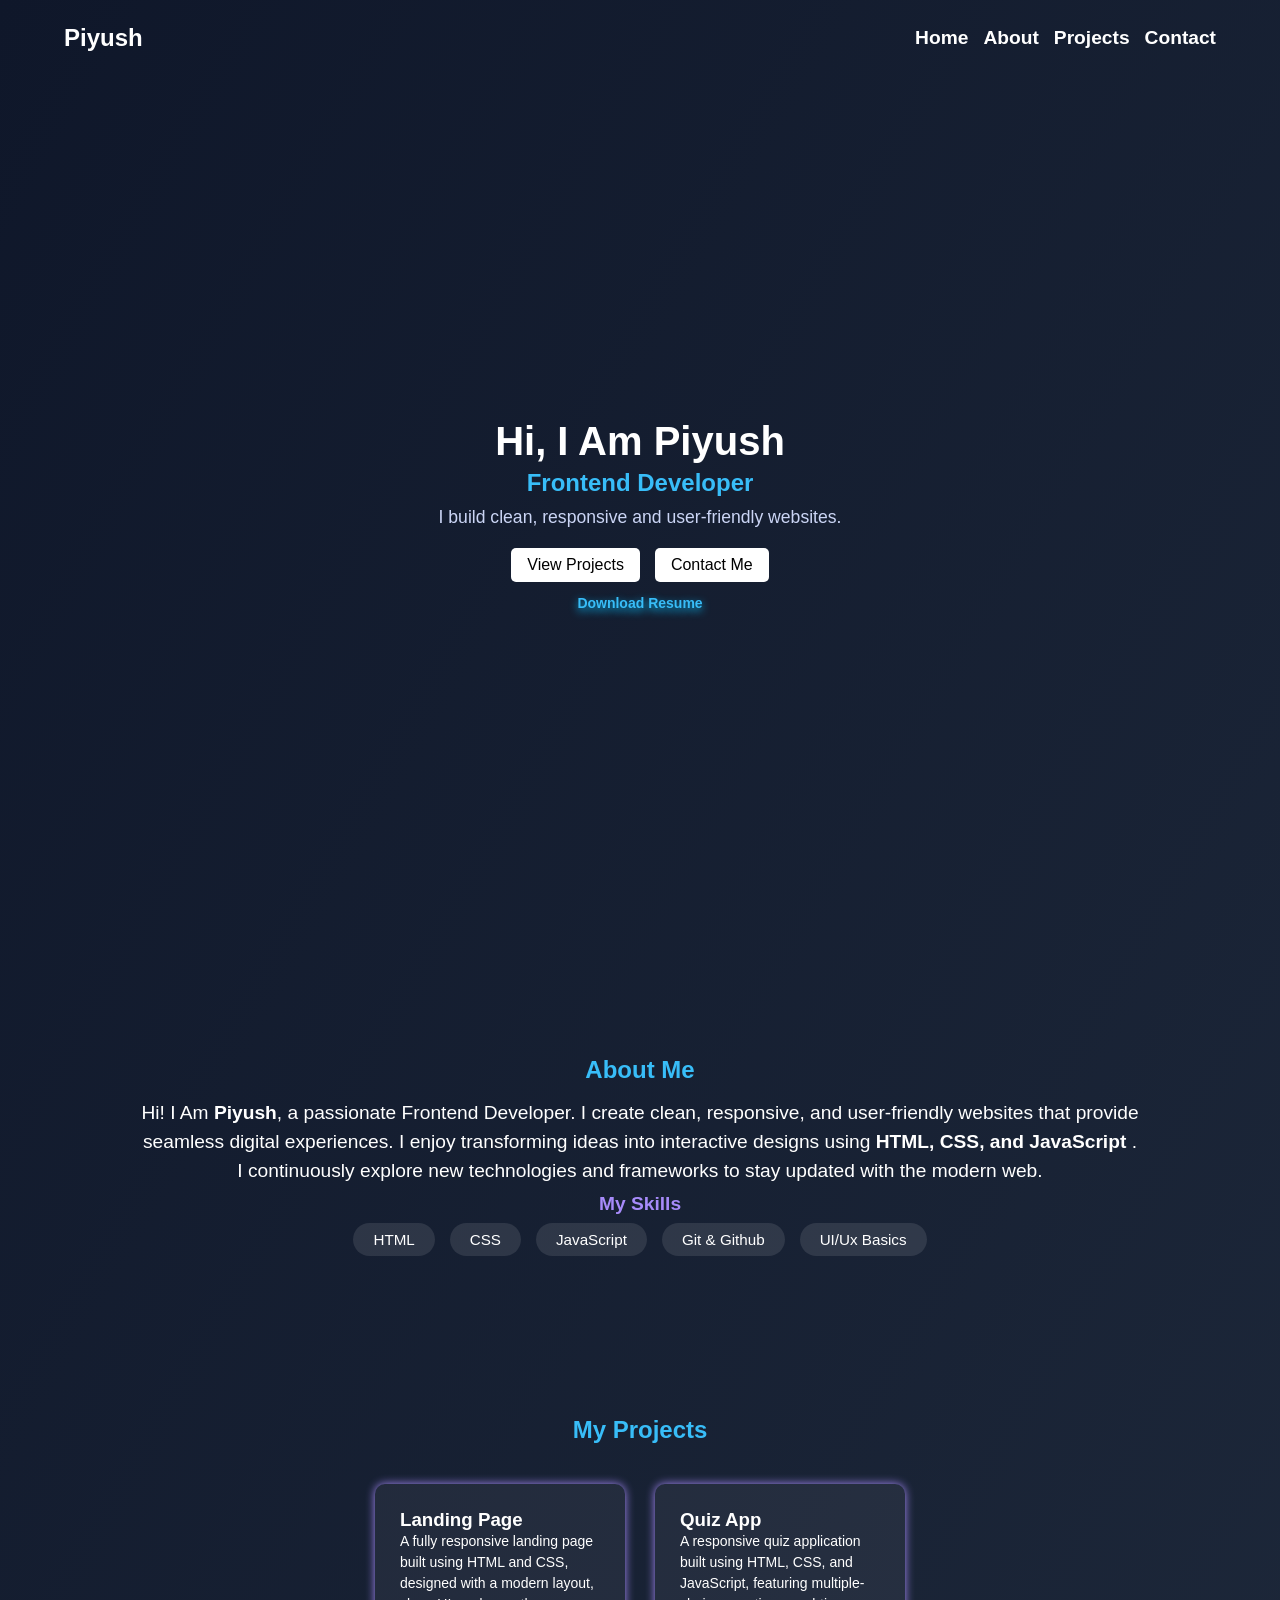
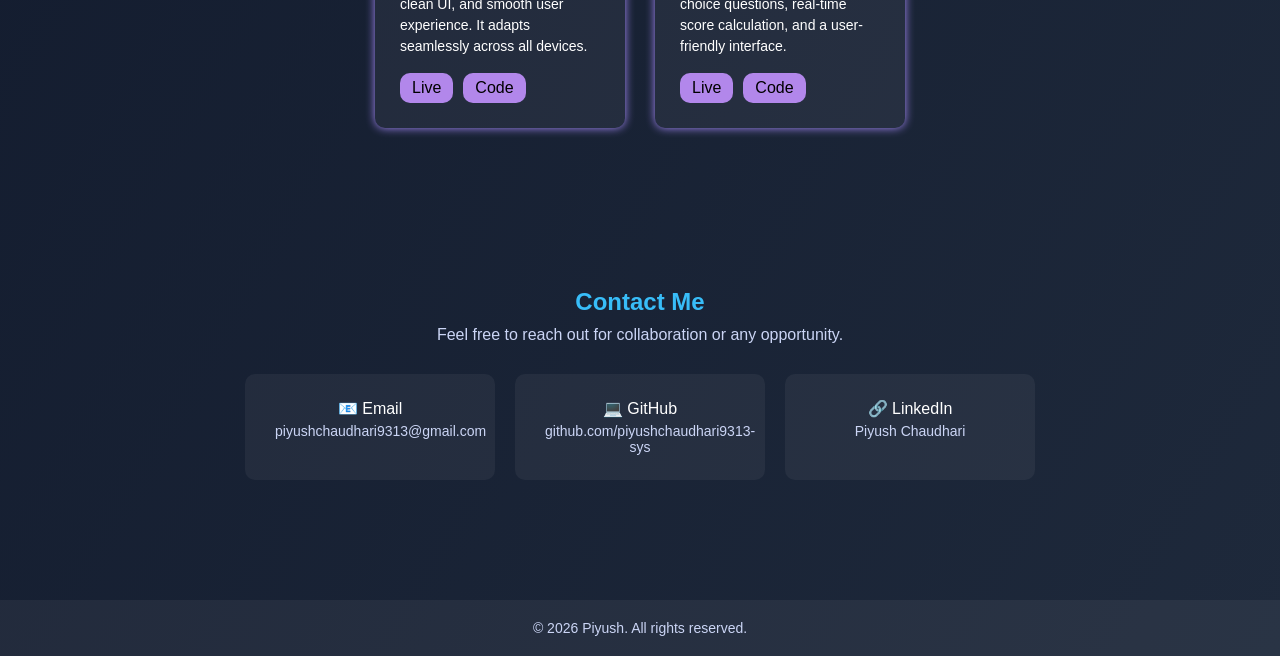
==== index.html @ c6eb4006 "Add files via upload" ====
<!DOCTYPE html>
<html lang="en">

<head>
    <meta charset="UTF-8">
    <meta name="viewport" content="width=device-width, initial-scale=1.0">
    <title>Personal Portfolio</title>
    <link rel="stylesheet" href="style.css">
</head>

<body>
    <header>
        <nav class="navbar">
            <h1 class="logo"><b>Piyush</b></h1>
            <ul class="nav-links">
                <li><a href="#home">Home</a></li>
                <li><a href="#about">About</a></li>
                <li><a href="#projects">Projects</a></li>
                <li><a href="#contact">Contact</a></li>
            </ul>
        </nav>
    </header>


    <main>
        <section id="home" class="hero">
            <div class="hero-content">
                <h1>Hi, I Am <strong>Piyush</strong></h1>
                <h2>Frontend Developer</h2>
                <p>I build clean, responsive and user-friendly websites.</p>
                <div class="hero-buttons">
                    <a href="#projects" class="btn primary">View Projects</a>
                    <a href="#contact" class="btn secondary">Contact Me</a>
                </div>
            </div>
            <p class="resume-link">
                <a href="#">Download Resume</a>
            </p>
        </section>

        <section id="about" class="about">
            <div class="about-container">
                <h2>About Me</h2>
                <div class="about-content">
                    <p> Hi! I Am <strong>Piyush</strong>, a passionate Frontend Developer. I create clean, responsive,
                        and
                        user-friendly websites that provide seamless digital experiences. I enjoy transforming ideas
                        into
                        interactive designs using <strong>HTML, CSS, and JavaScript </strong>.
                        I continuously explore new technologies and frameworks to stay updated with the modern web.

                    </p>
                </div>
                <div class="skills">
                    <h3>My Skills</h3>
                    <ul>
                        <li>HTML</li>
                        <li>CSS</li>
                        <li>JavaScript</li>
                        <li>Git & Github</li>
                        <li>UI/Ux Basics</li>

                    </ul>
                </div>
            </div>
        </section>

        <section id="projects" class="projects">
            <h2>My Projects</h2>
            <div class="project-container">



                <div class="project-card">
                    <h3><b>Landing Page</b></h3>
                    <p>A fully responsive landing page built using HTML and CSS, designed with a modern layout, clean
                        UI, and smooth user experience. It adapts seamlessly across all devices.</p>
                    <div class="project-links">
                        <div class="project-buttons">
                            <a href="projects/Landing-Page/index.html" target="_blank">Live</a>
                            <a href="https://github.com/piyushchaudhari9313-sys/landing-page" target="_blank">Code</a>
                        </div>
                    </div>
                </div>

                <div class="project-card">
                    <h3><b>Quiz App</b></h3>
                    <p>A responsive quiz application built using HTML, CSS, and JavaScript, featuring multiple-choice
                        questions, real-time score calculation, and a user-friendly interface.</p>
                    <div class="project-links">
                        <div class="project-buttons">
                            <a href="projects/quiz-app/index.html" target="_blank">Live</a>
                            <a href="https://github.com/piyushchaudhari9313-sys/quiz-app" target="_blank">Code</a>
                        </div>
                    </div>
                </div>
            </div>

        </section>


        <section id="contact" class="contact">
            <h2>Contact Me</h2>
            <p class="contact-text">Feel free to reach out for collaboration or any opportunity.</p>

            <div class="contact-container">

                <a href="mailto:piyushchaudhari9313@gmail.com" class="contact-card">
                    📧 Email
                    <span>piyushchaudhari9313@gmail.com</span>
                </a>

                <a href="https://github.com/piyushchaudhari9313-sys" target="_blank" class="contact-card">
                    💻 GitHub
                    <span>github.com/piyushchaudhari9313-sys</span>
                </a>
                  <a href="https://www.linkedin.com/in/piyush-chaudhari-9b73aa396/" target="_blank" class="contact-card">

                    🔗 LinkedIn
                    <span>Piyush Chaudhari</span>
                </a>
            </div>
        </section>
    </main>

    <footer class="footer">
    <p>© 2026 Piyush. All rights reserved.</p>
    </footer>
 
</body>

</html>
---- style.css ----
*{
    margin: 0;
    padding:0;
    font-family: Arial, Helvetica, sans-serif;
    box-sizing: border-box;
}
body{
    background-attachment: fixed;
    background: linear-gradient(120deg, #0f172a, #1e293b);
   color: white;
   scroll-behavior: smooth;
   font-family: Verdana, Geneva, Tahoma, sans-serif;
   overflow-x: hidden;
}
.logo{
    font-weight: bolder;
}
.navbar{
    display: flex;
    position: sticky;
    justify-content:space-between;
    align-items: center;
    padding:1.5rem 5%;
    top: 0;
    z-index: 1000;

}
.nav-links{
    display: flex;
    list-style-type: none;
    gap: 15px;
    font-weight: bolder;
}
.nav-links a{
   text-decoration: none;
   color:white;
   transition: 0.3s;
   font-size: 1.2rem;
}
.nav-links a:hover{
  color: rgb(11, 186, 244);
}
.hero{
    min-height: 100vh;
    display: flex;
    justify-content: center;
    align-items: center;
    text-align: center;
    flex-direction: column;
}
.hero p{
     font-size: 1.2rem;
    color: #cbd5f5;
}


.hero h1{
    font-size: 2.5rem;
    margin-bottom: 5px;

}
.hero h2{
      color: #38bdf8;
    margin-bottom: 10px;
}
.hero p{
    margin-bottom: 20px;
    font-size: 1.1rem;
}
.hero-buttons a{
    text-decoration: none;
    color:black;
    background-color:white;
    padding: 0.5rem 1rem;
    border-radius:5px;
    transition: 0.3s;
 }
 .hero-buttons{
    display: flex;
    gap: 15px;
    justify-content: center;
}
.hero-buttons a:hover{
    background-color: rgb(11, 186, 244);
    color: white;
    transform: scale(1.05);
    box-shadow: 0 0 10px #fff;


}
.resume-link{
    margin-top: 10px;
}

.resume-link a{
    color: #38bdf8;
    text-decoration: none;
    font-size: 14px;
    font-weight: bolder;
    transition: 0.3s;
    text-shadow: 0px 3px 9px rgb(11, 186, 244);
}

.resume-link a:hover{
    box-shadow: 0 0 10px #fff;
    color: white;
    text-decoration: underline;
} 
.about{
    padding: 80px 5%;
}

.about-container{
    text-align: center;
    max-width: 1000px;
    margin: auto;
    
}  
.about h2{
    text-align: center;
    color: #38bdf8;

}
.about-content{
    margin-top: 15px;
    font-size: 1.2rem;
    line-height: 1.5;
}
.skills h3 {
    font-size: 1.2rem;
    margin: 0.5rem auto;
    color: #a78bfa;
}
.skills ul {
    list-style-type: none;
    display: flex;
    flex-wrap: wrap; 
    justify-content: center;
    gap: 15px;
}
.skills ul li{
    background-color: rgba(255, 255, 255, 0.1);
   border-radius: 20px;
   padding: 8px 20px;
   font-size: 0.95rem;
    transition: 0.3s;
}   
.skills ul li:hover{
    background-color: #38bdf8;
    transform: scale(1.05);
    box-shadow: 0 0 10px #fff;

}
.projects{
    padding:80px 5% ;
}
.projects h2{
    text-align: center;
    color: #38bdf8;
     margin-bottom: 20px;
}
.project-container{
    display: flex;
    gap: 30px;
    margin-top: 40px;
    flex-wrap: wrap;
    justify-content: center;
  }
.project-card{
    width: 250px;  
    padding: 25px;
    background: rgba(255, 255, 255, 0.05);
    border-radius: 10px;
    transition: 0.3s;
     box-shadow:0px 0px 10px #a78bfa;

}
.project-card p{
    font-size: 14px;
    line-height: 1.5;
    min-height: 60px;
}
.project-card:hover{
    box-shadow: 0px 0px 10px #fff;
    transform: scale(1.05);

}
.project-links{
    margin-top: 1rem;
}
.project-buttons{
    display: flex;
    gap: 10px;
}
.project-buttons a{
    color: black;
    text-decoration: none;
    background-color: rgb(178, 135, 235);
    border-radius: 10px;
    padding: 6px 12px;
    transition: 0.3s;
}
.project-buttons a:hover{
    background-color: white;
    color:black;
    box-shadow: 0px 0px 10px #ffff;
}


.contact {
    padding: 80px 5%;
    text-align: center;
}

.contact h2 {
    color: #38bdf8;
    margin-bottom: 10px;
}

.contact-text {
    color: #cbd5f5;
    margin-bottom: 30px;
}

.contact-container {
    display: flex;
    justify-content: center;
    gap: 20px;
    flex-wrap: wrap;
}

.contact-card {
    display: flex;
    flex-direction: column;
    text-decoration: none;
    color: white;
    background: rgba(255, 255, 255, 0.05);
    padding: 25px 30px;
    border-radius: 10px;
    transition: 0.3s;
    width: 250px;
}

.contact-card span {
    font-size: 14px;
    color: #cbd5f5;
    margin-top: 5px;
}

.contact-card:hover {
    transform: scale(1.05);
    box-shadow: 0 0 10px #fff;
}

.footer{
    text-align: center;
    padding: 20px;
    background: rgba(255,255,255,0.05);
    margin-top: 40px;
    font-size: 14px;
    color: #cbd5f5;
}
@media (max-width: 768px){
   .navbar{
    flex-direction: column;
    gap: 10px;
    background: rgba(86, 93, 110, 0.9);
    padding:10px 5%;
    width: 100%;
    position:fixed;
    align-items: center;
    top: 0;
   }
   section {
  scroll-margin-top: 80px; 
}
   .logo{
    text-align: center;
   }
   .nav-links{
    gap: 30px;
  
   }
   .hero p{
    font-size: 16px;
   }
   .hero h1{
    font-size: 1.5rem;
   }
   .hero h2{
    font-size: 1.2rem;
   }
  
  .about-content{
    font-size: 1rem;
    line-height: 1.6;
  }
  .skills{
    margin-top: 10px;
  }
  .project-card{
    width: 90%;
  }
}
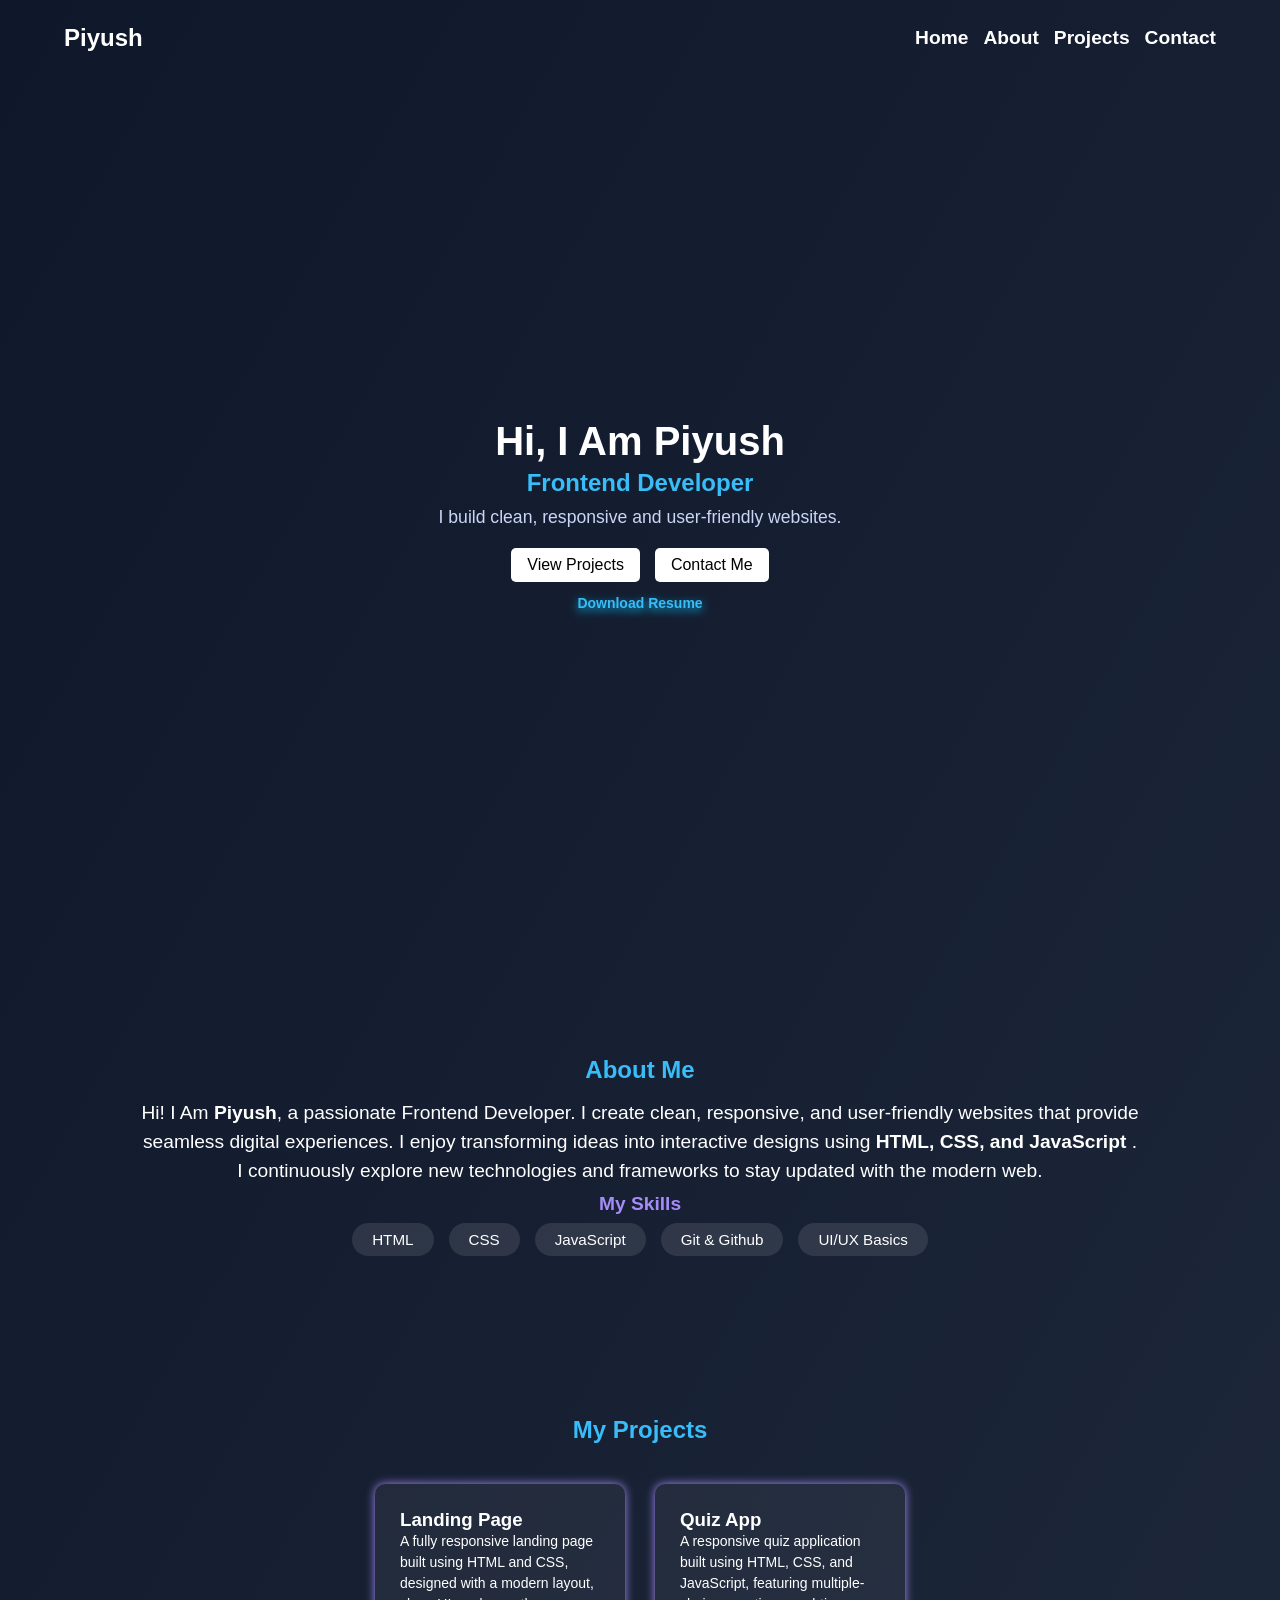
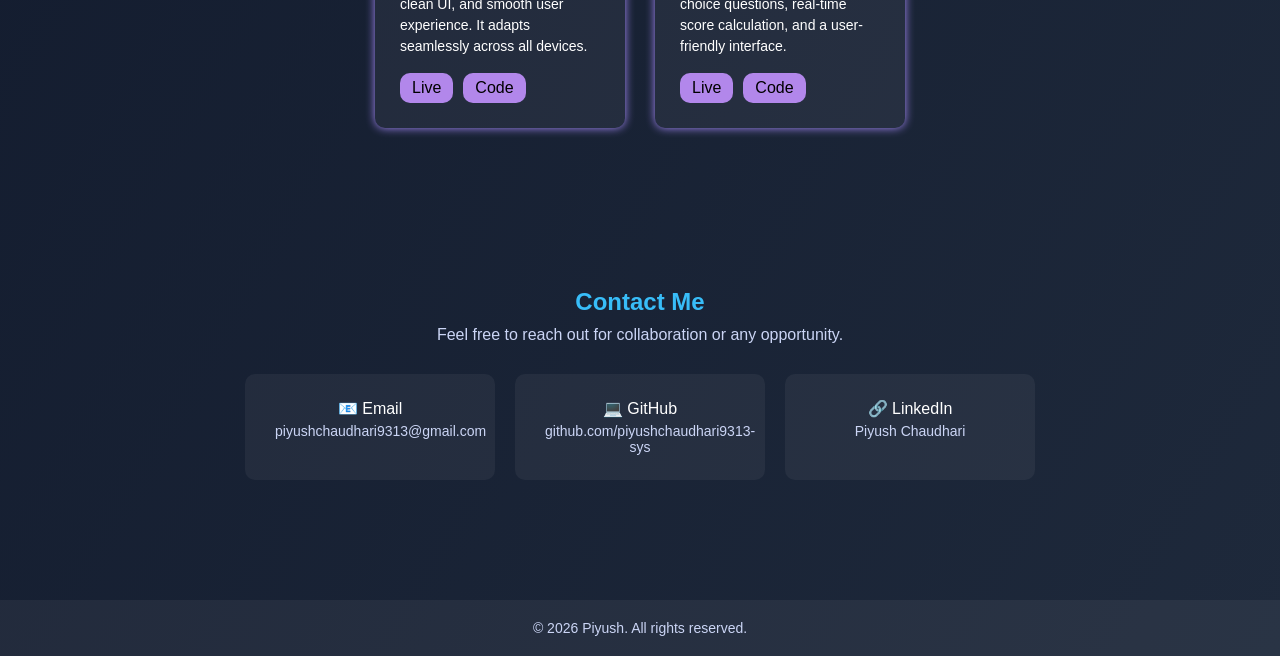
==== commit 43ecc547: "Update index.html" ====
--- a/index.html
+++ b/index.html
@@ -34,7 +34,7 @@
                 </div>
             </div>
             <p class="resume-link">
-                <a href="#">Download Resume</a>
+                <a href="Piyush_Chaudhari_Resume.pdf"  download class="btn">Download Resume</a>
             </p>
         </section>
 
@@ -58,7 +58,7 @@
                         <li>CSS</li>
                         <li>JavaScript</li>
                         <li>Git & Github</li>
-                        <li>UI/Ux Basics</li>
+                        <li>UI/UX Basics</li>
 
                     </ul>
                 </div>
@@ -129,4 +129,4 @@
  
 </body>
 
-</html>+</html>
--- a/style.css
+++ b/style.css
@@ -264,7 +264,7 @@
    .navbar{
     flex-direction: column;
     gap: 10px;
-    background: rgba(86, 93, 110, 0.9);
+    background: rgba(71, 71, 73, 0.9);
     padding:10px 5%;
     width: 100%;
     position:fixed;
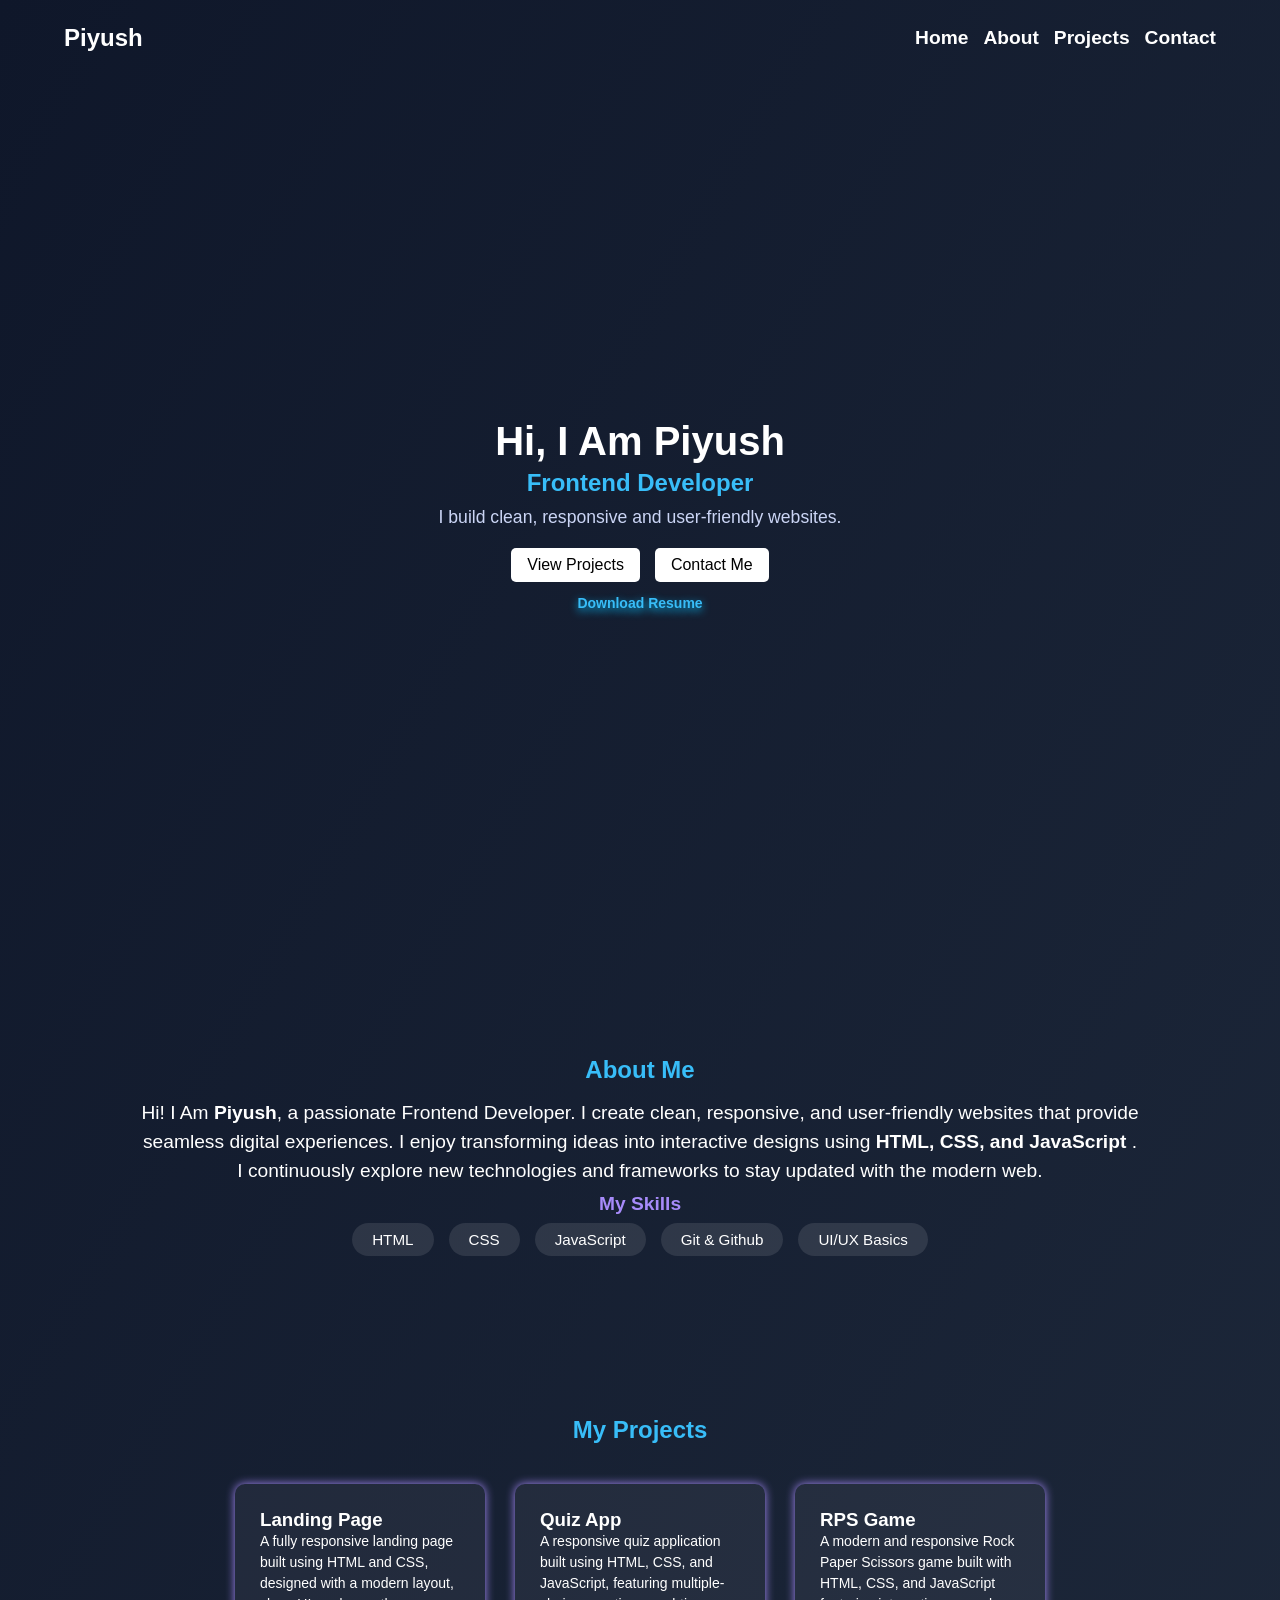
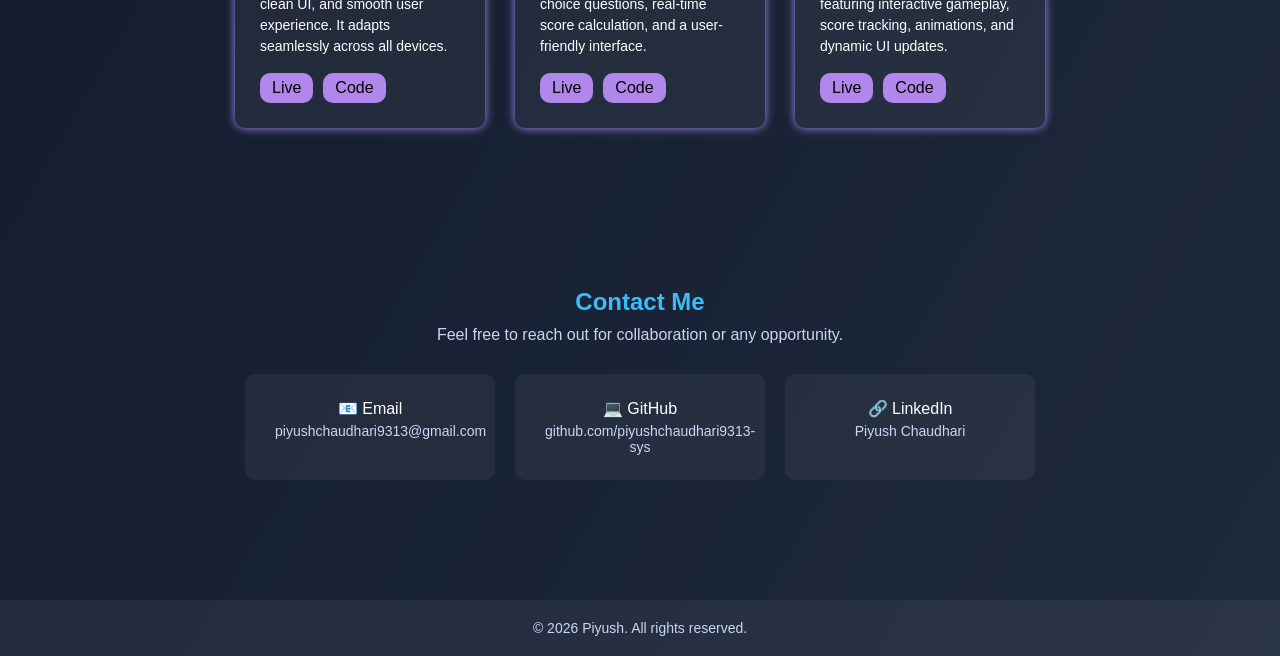
==== commit 72d1aac2: "Add files via upload" ====
--- a/index.html
+++ b/index.html
@@ -94,6 +94,20 @@
                         </div>
                     </div>
                 </div>
+                  
+                <div class="project-card">
+                    <h3><b>RPS Game</b></h3>
+                    <p>A modern and responsive Rock Paper Scissors game built with HTML, CSS, and JavaScript featuring interactive gameplay, score tracking, animations, and dynamic UI updates.</p>
+                    <div class="project-links">
+                        <div class="project-buttons">
+                            <a href="projects/rock-paper-scissors-game/index.html">Live</a>
+                            <a href="https://github.com/piyushchaudhari9313-sys/rock-paper-scissors-game">Code</a>
+                        </div>
+                    </div>
+                </div>
+
+
+
             </div>
 
         </section>
@@ -129,4 +143,4 @@
  
 </body>
 
-</html>
+</html>
--- a/style.css
+++ b/style.css
@@ -91,7 +91,6 @@
 .resume-link{
     margin-top: 10px;
 }
-
 .resume-link a{
     color: #38bdf8;
     text-decoration: none;
@@ -113,7 +112,7 @@
 .about-container{
     text-align: center;
     max-width: 1000px;
-    margin: auto;
+    margin:0 auto;
     
 }  
 .about h2{
@@ -180,7 +179,7 @@
     line-height: 1.5;
     min-height: 60px;
 }
-.project-card:hover{
+.project-card:hover{    
     box-shadow: 0px 0px 10px #fff;
     transform: scale(1.05);
 
@@ -290,15 +289,19 @@
    .hero h2{
     font-size: 1.2rem;
    }
+   
+  .about-content{
+    font-size: 0.95rem;
+    line-height: 1.8;
+    padding: 10px;
+    text-align:justify;
+  }
   
-  .about-content{
-    font-size: 1rem;
-    line-height: 1.6;
-  }
+
   .skills{
     margin-top: 10px;
   }
   .project-card{
     width: 90%;
   }
-}
+}
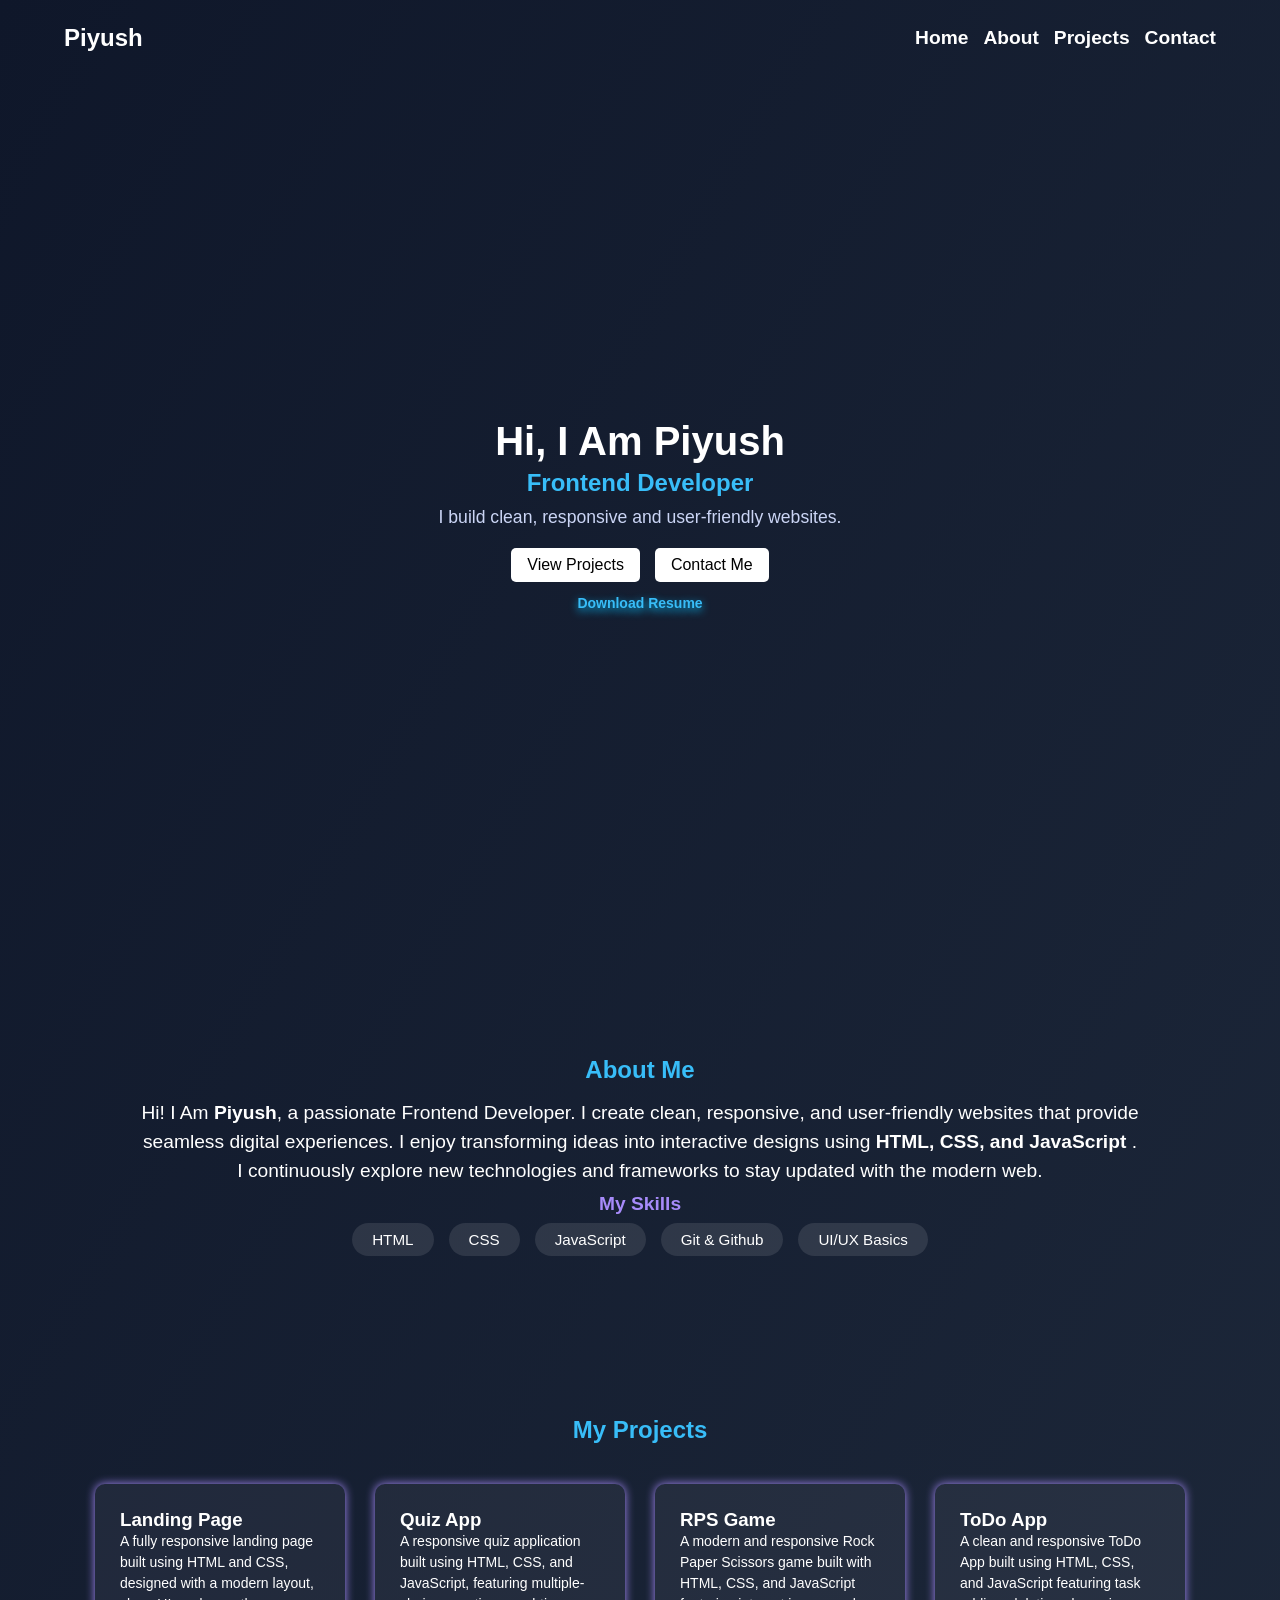
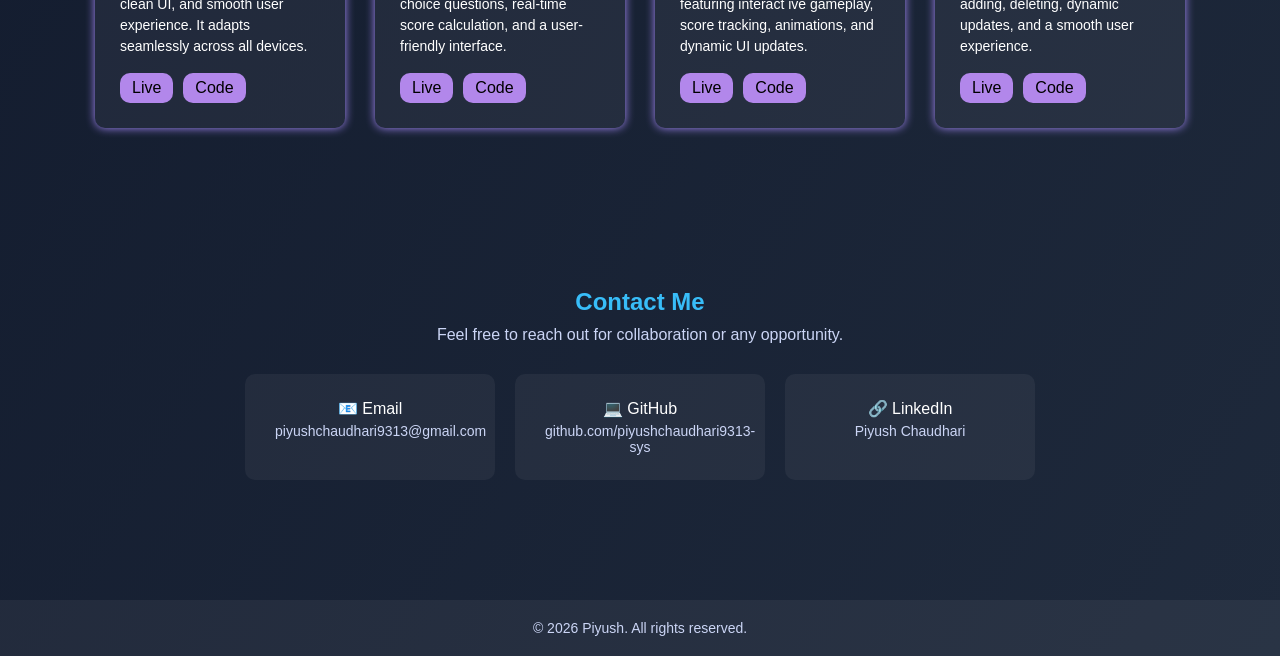
==== commit f16d2d3d: "Add files via upload" ====
--- a/index.html
+++ b/index.html
@@ -97,13 +97,26 @@
                   
                 <div class="project-card">
                     <h3><b>RPS Game</b></h3>
-                    <p>A modern and responsive Rock Paper Scissors game built with HTML, CSS, and JavaScript featuring interactive gameplay, score tracking, animations, and dynamic UI updates.</p>
+                    <p>A modern and responsive Rock Paper Scissors game built with HTML, CSS, and JavaScript featuring interact ive gameplay, score tracking, animations, and dynamic UI updates.</p>
                     <div class="project-links">
                         <div class="project-buttons">
-                            <a href="projects/rock-paper-scissors-game/index.html">Live</a>
-                            <a href="https://github.com/piyushchaudhari9313-sys/rock-paper-scissors-game">Code</a>
+                            <a href="projects/rock-paper-scissors-game/index.html "target="_blank">Live</a>
+                            <a href="https://github.com/piyushchaudhari9313-sys/rock-paper-scissors-game"target="_blank">Code</a>
                         </div>
                     </div>
+                </div>
+                 
+                <div class="project-card">
+                    <h3><b>ToDo App</b></h3>
+                  <p>A clean and responsive ToDo App built using HTML, CSS, and JavaScript featuring task adding, deleting, dynamic updates, and a smooth user experience.</p>
+                  <div class="project-links">
+                    <div class="project-buttons">
+                        <a href="projects/todo app/index.html" target="_blank">Live</a>
+                        <a href="https://github.com/piyushchaudhari9313-sys/-todo-app" target="_blank">Code</a>
+                    </div>
+                  </div>
+
+
                 </div>
 
 
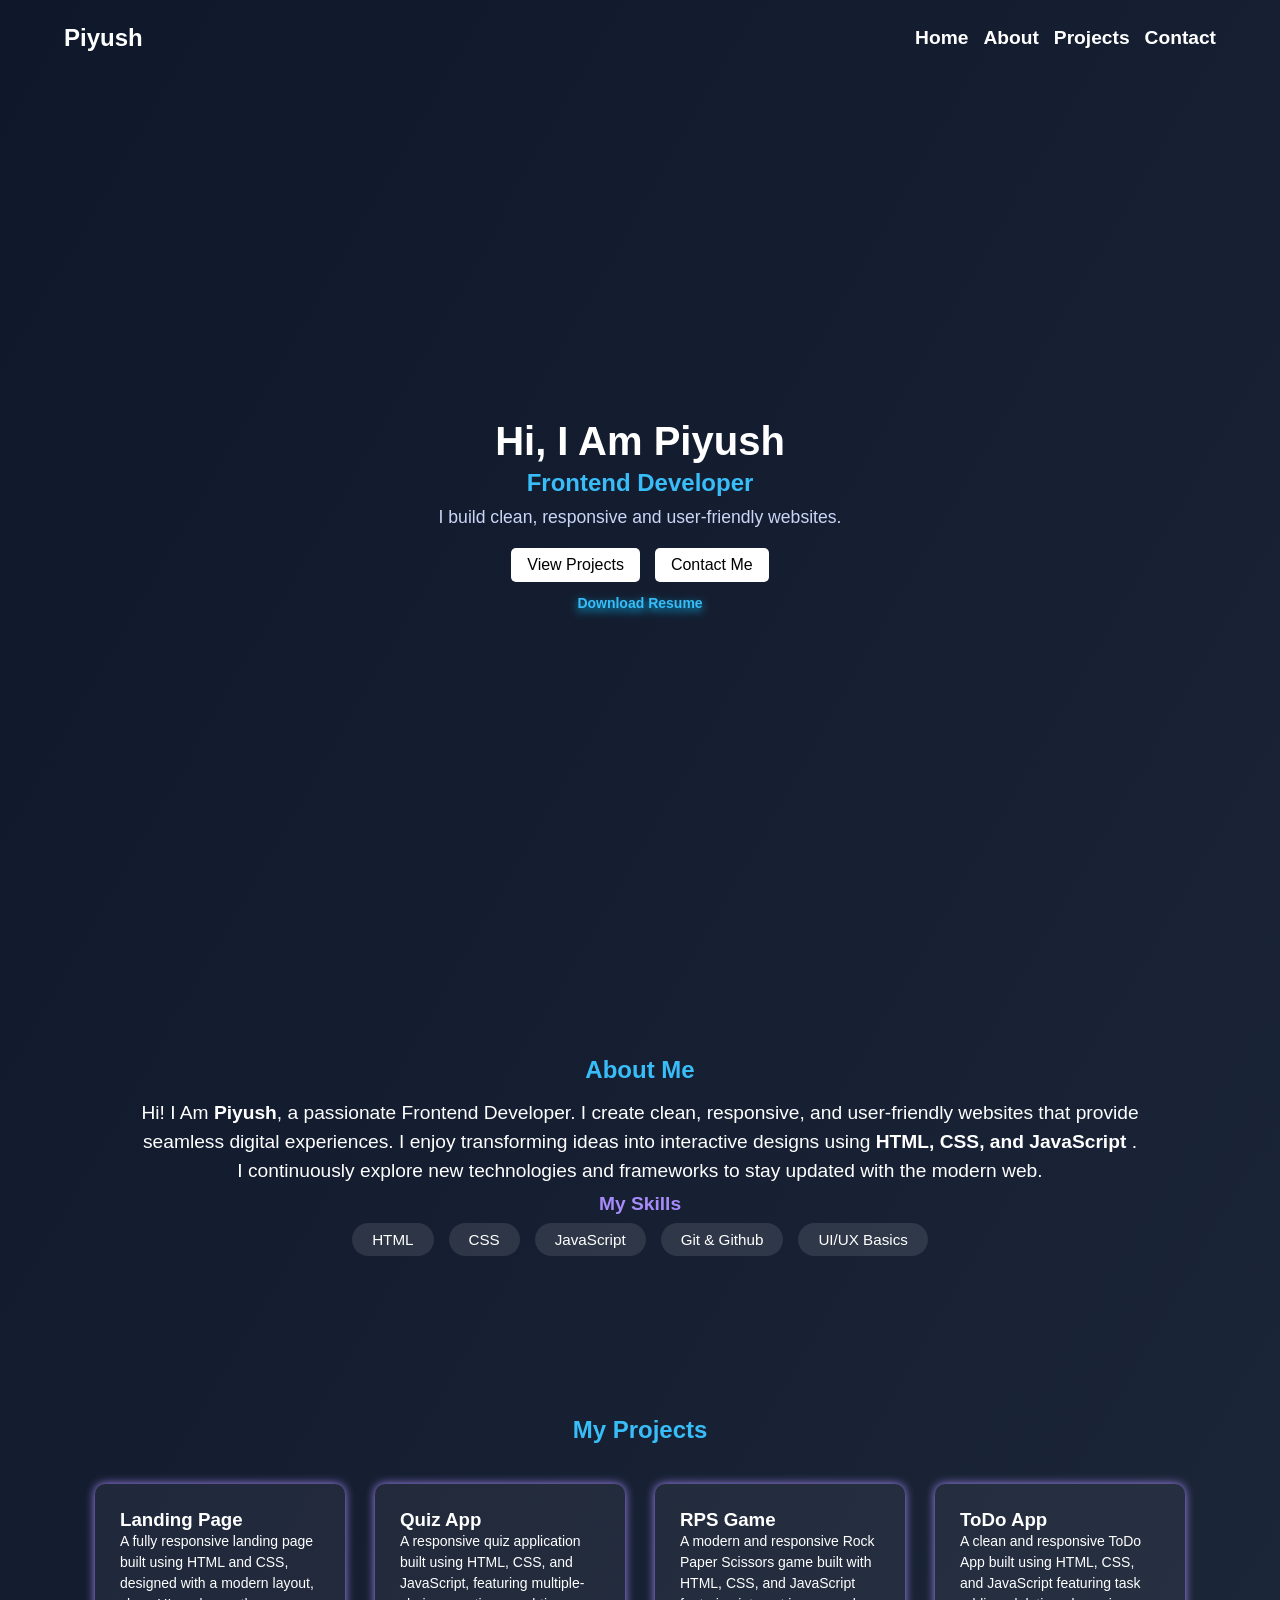
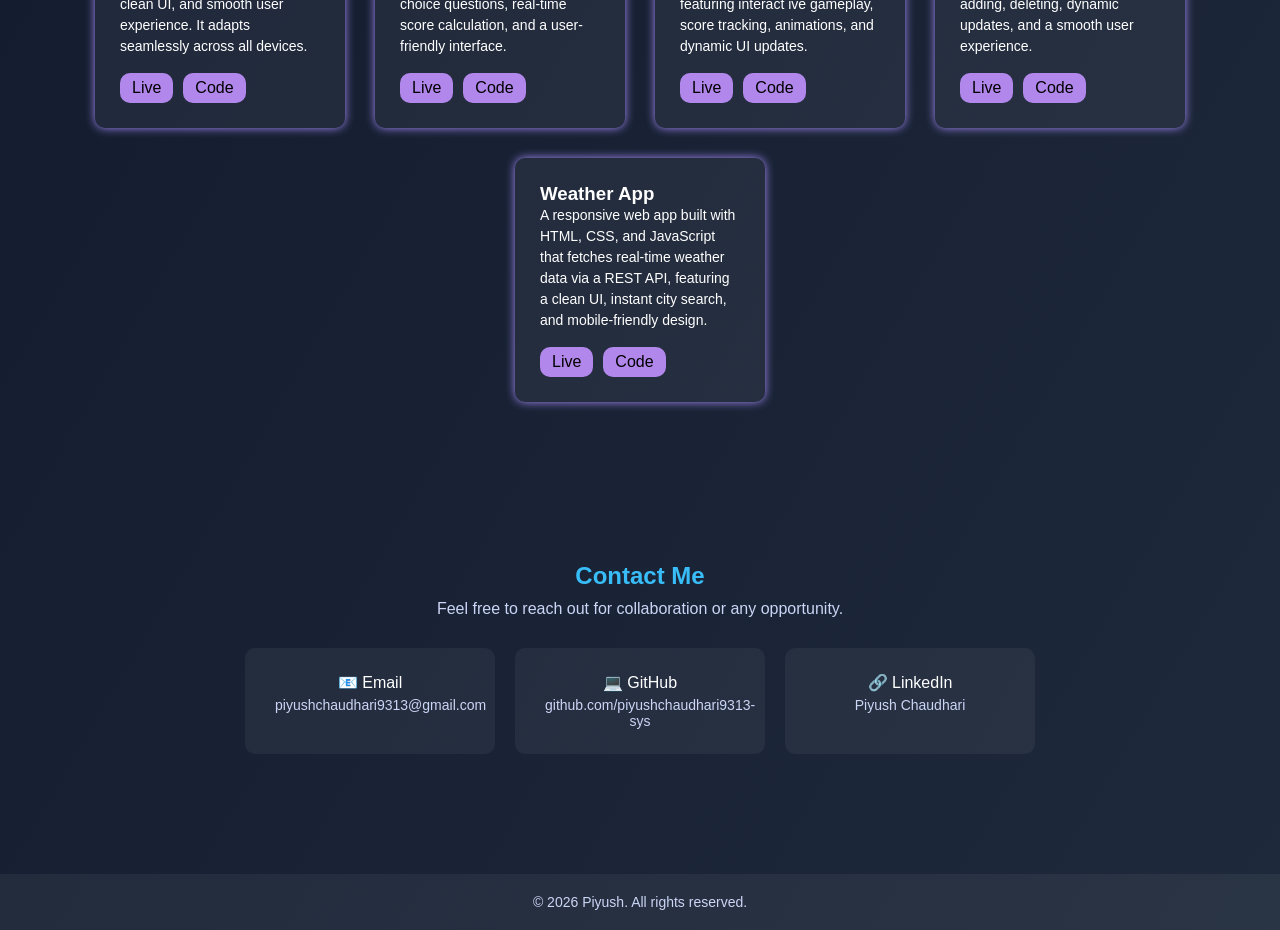
==== commit cd480831: "Add files via upload" ====
--- a/index.html
+++ b/index.html
@@ -34,7 +34,7 @@
                 </div>
             </div>
             <p class="resume-link">
-                <a href="Piyush_Chaudhari_Resume.pdf"  download class="btn">Download Resume</a>
+                <a href="Piyush_Chaudhari_Final_Resume.pdf"  download class="btn">Download Resume</a>
             </p>
         </section>
 
@@ -119,6 +119,17 @@
 
                 </div>
 
+                <div class="project-card">
+                    <h3><b>Weather App</b></h3>
+                    <p>A responsive web app built with HTML, CSS, and JavaScript that fetches real-time weather data via a REST API, featuring a clean UI, instant city search, and mobile-friendly design.</p>
+                    <div class="project-links">
+                        <div class="project-buttons">
+                            <a href="projects/weather/index.html" target="_blank">Live</a>
+                            <a href="https://github.com/piyushchaudhari9313-sys/weather-app" target="_blank">Code</a>
+                        </div>
+                    </div>
+                </div>
+
 
 
             </div>
--- a/style.css
+++ b/style.css
@@ -14,6 +14,7 @@
 }
 .logo{
     font-weight: bolder;
+
 }
 .navbar{
     display: flex;
@@ -84,7 +85,7 @@
     background-color: rgb(11, 186, 244);
     color: white;
     transform: scale(1.05);
-    box-shadow: 0 0 10px #fff;
+    box-shadow: 0px 0px 10px #fff;
 
 
 }
@@ -101,7 +102,7 @@
 }
 
 .resume-link a:hover{
-    box-shadow: 0 0 10px #fff;
+    box-shadow: 0px 0px 10px #fff;
     color: white;
     text-decoration: underline;
 } 
@@ -110,7 +111,7 @@
 }
 
 .about-container{
-    text-align: center;
+    text-align:center;
     max-width: 1000px;
     margin:0 auto;
     
@@ -147,7 +148,7 @@
 .skills ul li:hover{
     background-color: #38bdf8;
     transform: scale(1.05);
-    box-shadow: 0 0 10px #fff;
+    box-shadow: 0px 0px 10px #fff;
 
 }
 .projects{
